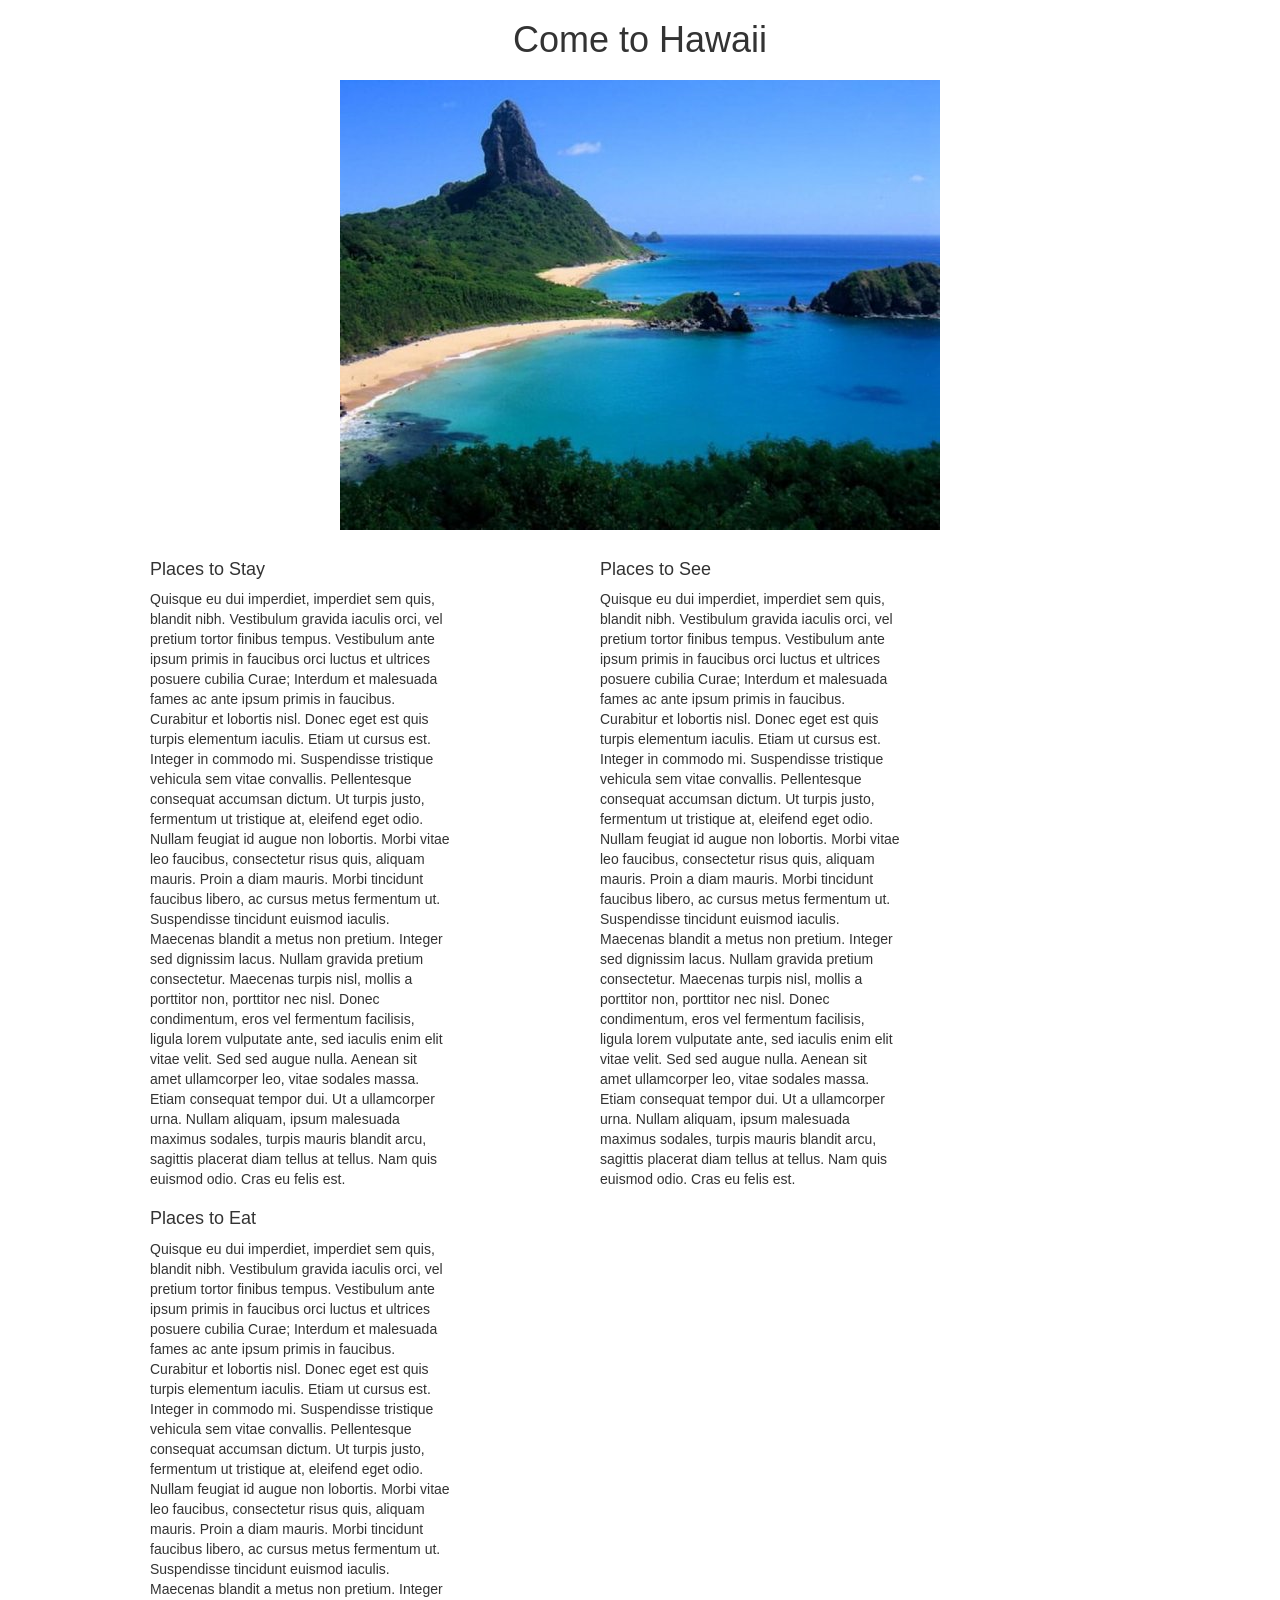
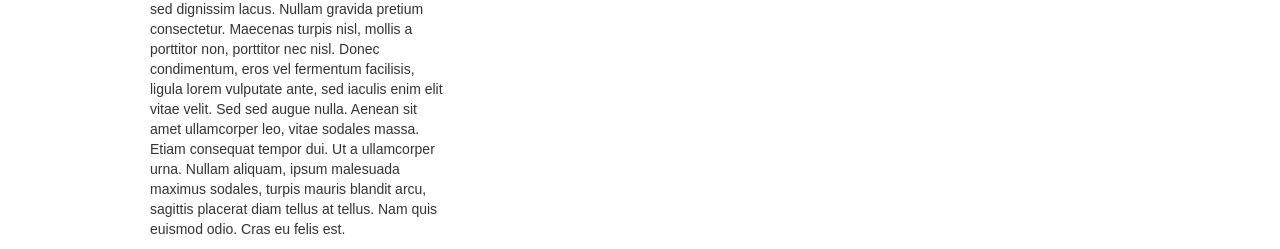
==== vacation/index.html @ e12ba786 "Added /img folder, saved hawaii-oceanscape.jpg to /img, added 3 columns of hawaii info." ====
<!DOCTYPE html>
<html>
  <head>
    <link href="css/bootstrap.css" rel="stylesheet" type="text/css" media="all">
    <link href="css/stylesheet.css" rel="stylesheet" type="text/css" media="all">
    <title>Hawaii</title>
  </head>

  <body>
    <div class="center">
      <h1>Come to Hawaii<h1>
      <img src="img/hawaii-oceanscape.jpg">
    </div>
    <div class="column">
      <h4>Places to Stay</h4>
      <p>Quisque eu dui imperdiet, imperdiet sem quis, blandit nibh. Vestibulum gravida iaculis orci, vel pretium tortor finibus tempus. Vestibulum ante ipsum primis in faucibus orci luctus et ultrices posuere cubilia Curae; Interdum et malesuada fames ac ante ipsum primis in faucibus. Curabitur et lobortis nisl. Donec eget est quis turpis elementum iaculis. Etiam ut cursus est. Integer in commodo mi. Suspendisse tristique vehicula sem vitae convallis. Pellentesque consequat accumsan dictum. Ut turpis justo, fermentum ut tristique at, eleifend eget odio. Nullam feugiat id augue non lobortis. Morbi vitae leo faucibus, consectetur risus quis, aliquam mauris. Proin a diam mauris. Morbi tincidunt faucibus libero, ac cursus metus fermentum ut. Suspendisse tincidunt euismod iaculis. Maecenas blandit a metus non pretium. Integer sed dignissim lacus. Nullam gravida pretium consectetur. Maecenas turpis nisl, mollis a porttitor non, porttitor nec nisl. Donec condimentum, eros vel fermentum facilisis, ligula lorem vulputate ante, sed iaculis enim elit vitae velit. Sed sed augue nulla. Aenean sit amet ullamcorper leo, vitae sodales massa. Etiam consequat tempor dui. Ut a ullamcorper urna. Nullam aliquam, ipsum malesuada maximus sodales, turpis mauris blandit arcu, sagittis placerat diam tellus at tellus. Nam quis euismod odio. Cras eu felis est.</p>
    </div>

    <div class="column">
      <h4>Places to See</h4>
      <p>Quisque eu dui imperdiet, imperdiet sem quis, blandit nibh. Vestibulum gravida iaculis orci, vel pretium tortor finibus tempus. Vestibulum ante ipsum primis in faucibus orci luctus et ultrices posuere cubilia Curae; Interdum et malesuada fames ac ante ipsum primis in faucibus. Curabitur et lobortis nisl. Donec eget est quis turpis elementum iaculis. Etiam ut cursus est. Integer in commodo mi. Suspendisse tristique vehicula sem vitae convallis. Pellentesque consequat accumsan dictum. Ut turpis justo, fermentum ut tristique at, eleifend eget odio. Nullam feugiat id augue non lobortis. Morbi vitae leo faucibus, consectetur risus quis, aliquam mauris. Proin a diam mauris. Morbi tincidunt faucibus libero, ac cursus metus fermentum ut. Suspendisse tincidunt euismod iaculis. Maecenas blandit a metus non pretium. Integer sed dignissim lacus. Nullam gravida pretium consectetur. Maecenas turpis nisl, mollis a porttitor non, porttitor nec nisl. Donec condimentum, eros vel fermentum facilisis, ligula lorem vulputate ante, sed iaculis enim elit vitae velit. Sed sed augue nulla. Aenean sit amet ullamcorper leo, vitae sodales massa. Etiam consequat tempor dui. Ut a ullamcorper urna. Nullam aliquam, ipsum malesuada maximus sodales, turpis mauris blandit arcu, sagittis placerat diam tellus at tellus. Nam quis euismod odio. Cras eu felis est.</p>
    </div>

    <div class="column">
      <h4>Places to Eat</h4>
      <p>Quisque eu dui imperdiet, imperdiet sem quis, blandit nibh. Vestibulum gravida iaculis orci, vel pretium tortor finibus tempus. Vestibulum ante ipsum primis in faucibus orci luctus et ultrices posuere cubilia Curae; Interdum et malesuada fames ac ante ipsum primis in faucibus. Curabitur et lobortis nisl. Donec eget est quis turpis elementum iaculis. Etiam ut cursus est. Integer in commodo mi. Suspendisse tristique vehicula sem vitae convallis. Pellentesque consequat accumsan dictum. Ut turpis justo, fermentum ut tristique at, eleifend eget odio. Nullam feugiat id augue non lobortis. Morbi vitae leo faucibus, consectetur risus quis, aliquam mauris. Proin a diam mauris. Morbi tincidunt faucibus libero, ac cursus metus fermentum ut. Suspendisse tincidunt euismod iaculis. Maecenas blandit a metus non pretium. Integer sed dignissim lacus. Nullam gravida pretium consectetur. Maecenas turpis nisl, mollis a porttitor non, porttitor nec nisl. Donec condimentum, eros vel fermentum facilisis, ligula lorem vulputate ante, sed iaculis enim elit vitae velit. Sed sed augue nulla. Aenean sit amet ullamcorper leo, vitae sodales massa. Etiam consequat tempor dui. Ut a ullamcorper urna. Nullam aliquam, ipsum malesuada maximus sodales, turpis mauris blandit arcu, sagittis placerat diam tellus at tellus. Nam quis euismod odio. Cras eu felis est.</p>
    </div>

  </body>
</html>
---- vacation/css/stylesheet.css ----
.column {
  width: 300px;
  float:left;
  margin-left: 150px;
}

p {
  font-size: 14px;
}
.center {
  text-align: center;
padding-bottom: 10px;
}
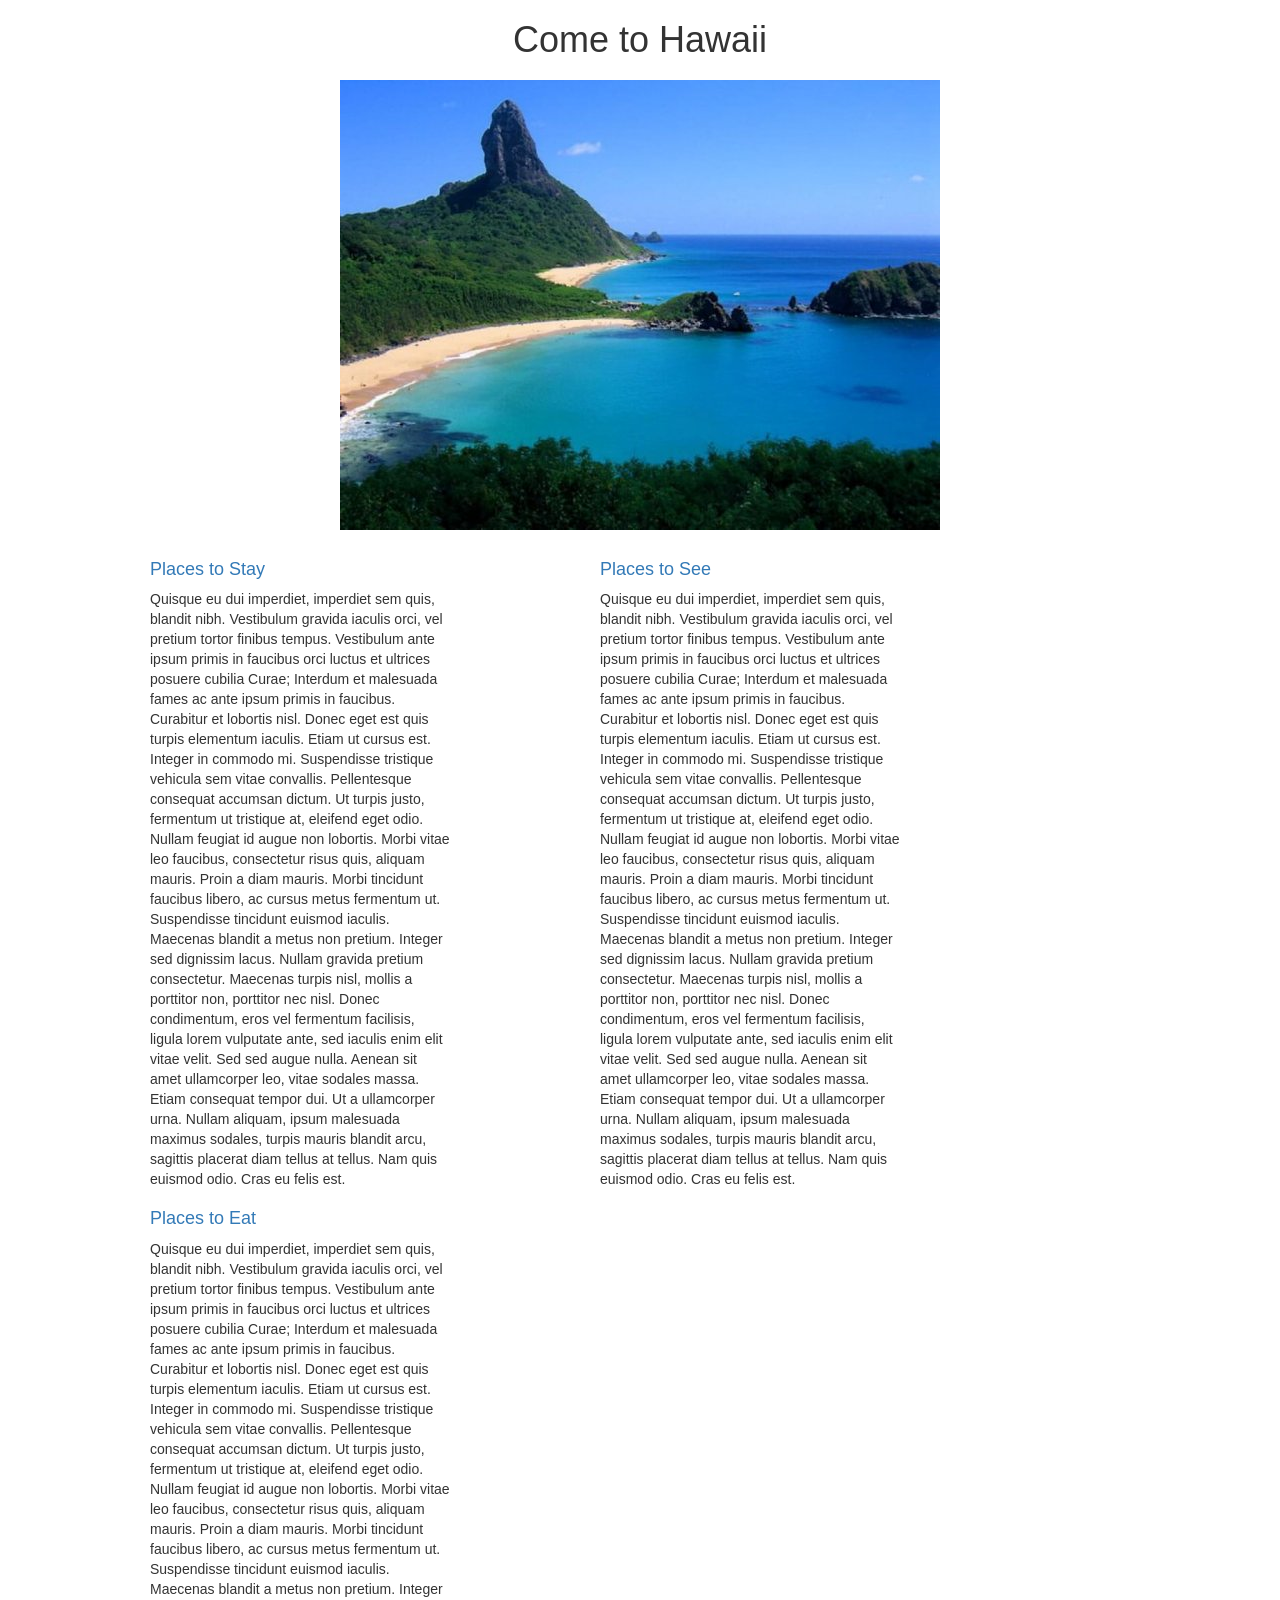
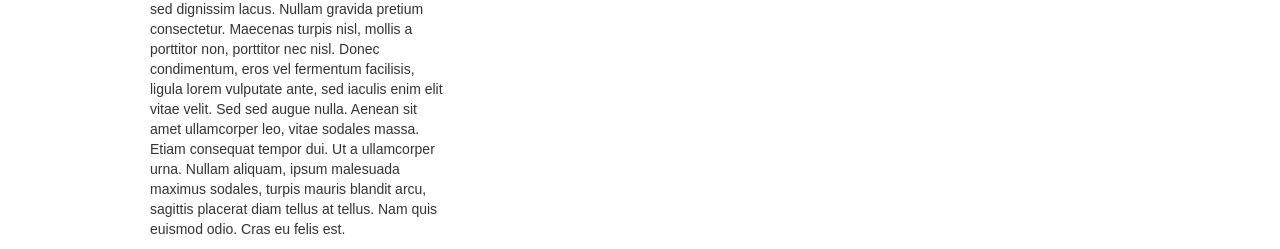
==== commit 8544a641: "Added links." ====
--- a/vacation/index.html
+++ b/vacation/index.html
@@ -12,17 +12,17 @@
       <img src="img/hawaii-oceanscape.jpg">
     </div>
     <div class="column">
-      <h4>Places to Stay</h4>
+      <h4><a href="http://www.aloha-hawaii.com/places-to-stay/">Places to Stay</a></h4>
       <p>Quisque eu dui imperdiet, imperdiet sem quis, blandit nibh. Vestibulum gravida iaculis orci, vel pretium tortor finibus tempus. Vestibulum ante ipsum primis in faucibus orci luctus et ultrices posuere cubilia Curae; Interdum et malesuada fames ac ante ipsum primis in faucibus. Curabitur et lobortis nisl. Donec eget est quis turpis elementum iaculis. Etiam ut cursus est. Integer in commodo mi. Suspendisse tristique vehicula sem vitae convallis. Pellentesque consequat accumsan dictum. Ut turpis justo, fermentum ut tristique at, eleifend eget odio. Nullam feugiat id augue non lobortis. Morbi vitae leo faucibus, consectetur risus quis, aliquam mauris. Proin a diam mauris. Morbi tincidunt faucibus libero, ac cursus metus fermentum ut. Suspendisse tincidunt euismod iaculis. Maecenas blandit a metus non pretium. Integer sed dignissim lacus. Nullam gravida pretium consectetur. Maecenas turpis nisl, mollis a porttitor non, porttitor nec nisl. Donec condimentum, eros vel fermentum facilisis, ligula lorem vulputate ante, sed iaculis enim elit vitae velit. Sed sed augue nulla. Aenean sit amet ullamcorper leo, vitae sodales massa. Etiam consequat tempor dui. Ut a ullamcorper urna. Nullam aliquam, ipsum malesuada maximus sodales, turpis mauris blandit arcu, sagittis placerat diam tellus at tellus. Nam quis euismod odio. Cras eu felis est.</p>
     </div>
 
     <div class="column">
-      <h4>Places to See</h4>
+      <h4><a href="http://www.gohawaii.com/en/">Places to See</a></h4>
       <p>Quisque eu dui imperdiet, imperdiet sem quis, blandit nibh. Vestibulum gravida iaculis orci, vel pretium tortor finibus tempus. Vestibulum ante ipsum primis in faucibus orci luctus et ultrices posuere cubilia Curae; Interdum et malesuada fames ac ante ipsum primis in faucibus. Curabitur et lobortis nisl. Donec eget est quis turpis elementum iaculis. Etiam ut cursus est. Integer in commodo mi. Suspendisse tristique vehicula sem vitae convallis. Pellentesque consequat accumsan dictum. Ut turpis justo, fermentum ut tristique at, eleifend eget odio. Nullam feugiat id augue non lobortis. Morbi vitae leo faucibus, consectetur risus quis, aliquam mauris. Proin a diam mauris. Morbi tincidunt faucibus libero, ac cursus metus fermentum ut. Suspendisse tincidunt euismod iaculis. Maecenas blandit a metus non pretium. Integer sed dignissim lacus. Nullam gravida pretium consectetur. Maecenas turpis nisl, mollis a porttitor non, porttitor nec nisl. Donec condimentum, eros vel fermentum facilisis, ligula lorem vulputate ante, sed iaculis enim elit vitae velit. Sed sed augue nulla. Aenean sit amet ullamcorper leo, vitae sodales massa. Etiam consequat tempor dui. Ut a ullamcorper urna. Nullam aliquam, ipsum malesuada maximus sodales, turpis mauris blandit arcu, sagittis placerat diam tellus at tellus. Nam quis euismod odio. Cras eu felis est.</p>
     </div>
 
     <div class="column">
-      <h4>Places to Eat</h4>
+      <h4><a href="http://www.tripadvisor.com/RestaurantsNear-g60982-d146833-Aloha_Tower_Marketplace-Honolulu_Oahu_Hawaii.html">Places to Eat</a></h4>
       <p>Quisque eu dui imperdiet, imperdiet sem quis, blandit nibh. Vestibulum gravida iaculis orci, vel pretium tortor finibus tempus. Vestibulum ante ipsum primis in faucibus orci luctus et ultrices posuere cubilia Curae; Interdum et malesuada fames ac ante ipsum primis in faucibus. Curabitur et lobortis nisl. Donec eget est quis turpis elementum iaculis. Etiam ut cursus est. Integer in commodo mi. Suspendisse tristique vehicula sem vitae convallis. Pellentesque consequat accumsan dictum. Ut turpis justo, fermentum ut tristique at, eleifend eget odio. Nullam feugiat id augue non lobortis. Morbi vitae leo faucibus, consectetur risus quis, aliquam mauris. Proin a diam mauris. Morbi tincidunt faucibus libero, ac cursus metus fermentum ut. Suspendisse tincidunt euismod iaculis. Maecenas blandit a metus non pretium. Integer sed dignissim lacus. Nullam gravida pretium consectetur. Maecenas turpis nisl, mollis a porttitor non, porttitor nec nisl. Donec condimentum, eros vel fermentum facilisis, ligula lorem vulputate ante, sed iaculis enim elit vitae velit. Sed sed augue nulla. Aenean sit amet ullamcorper leo, vitae sodales massa. Etiam consequat tempor dui. Ut a ullamcorper urna. Nullam aliquam, ipsum malesuada maximus sodales, turpis mauris blandit arcu, sagittis placerat diam tellus at tellus. Nam quis euismod odio. Cras eu felis est.</p>
     </div>
 
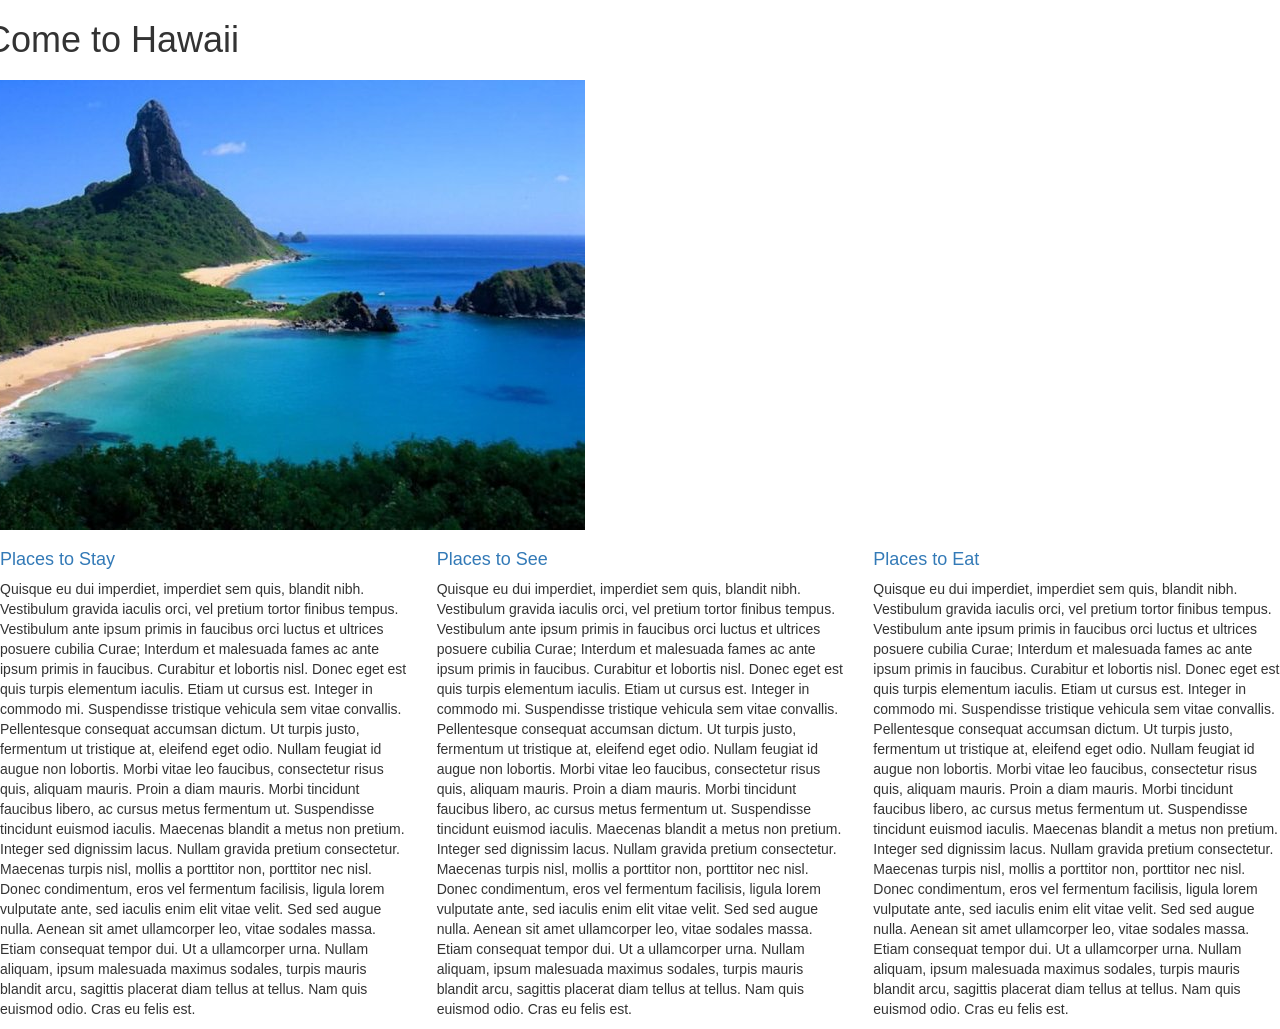
==== commit 151f0210: "Added grid to columns" ====
--- a/vacation/index.html
+++ b/vacation/index.html
@@ -7,24 +7,26 @@
   </head>
 
   <body>
-    <div class="center">
+    <div class="row">
       <h1>Come to Hawaii<h1>
       <img src="img/hawaii-oceanscape.jpg">
     </div>
-    <div class="column">
+    <div class="row">
+    <div class="col-md-4">
       <h4><a href="http://www.aloha-hawaii.com/places-to-stay/">Places to Stay</a></h4>
       <p>Quisque eu dui imperdiet, imperdiet sem quis, blandit nibh. Vestibulum gravida iaculis orci, vel pretium tortor finibus tempus. Vestibulum ante ipsum primis in faucibus orci luctus et ultrices posuere cubilia Curae; Interdum et malesuada fames ac ante ipsum primis in faucibus. Curabitur et lobortis nisl. Donec eget est quis turpis elementum iaculis. Etiam ut cursus est. Integer in commodo mi. Suspendisse tristique vehicula sem vitae convallis. Pellentesque consequat accumsan dictum. Ut turpis justo, fermentum ut tristique at, eleifend eget odio. Nullam feugiat id augue non lobortis. Morbi vitae leo faucibus, consectetur risus quis, aliquam mauris. Proin a diam mauris. Morbi tincidunt faucibus libero, ac cursus metus fermentum ut. Suspendisse tincidunt euismod iaculis. Maecenas blandit a metus non pretium. Integer sed dignissim lacus. Nullam gravida pretium consectetur. Maecenas turpis nisl, mollis a porttitor non, porttitor nec nisl. Donec condimentum, eros vel fermentum facilisis, ligula lorem vulputate ante, sed iaculis enim elit vitae velit. Sed sed augue nulla. Aenean sit amet ullamcorper leo, vitae sodales massa. Etiam consequat tempor dui. Ut a ullamcorper urna. Nullam aliquam, ipsum malesuada maximus sodales, turpis mauris blandit arcu, sagittis placerat diam tellus at tellus. Nam quis euismod odio. Cras eu felis est.</p>
     </div>
 
-    <div class="column">
+    <div class="col-md-4">
       <h4><a href="http://www.gohawaii.com/en/">Places to See</a></h4>
       <p>Quisque eu dui imperdiet, imperdiet sem quis, blandit nibh. Vestibulum gravida iaculis orci, vel pretium tortor finibus tempus. Vestibulum ante ipsum primis in faucibus orci luctus et ultrices posuere cubilia Curae; Interdum et malesuada fames ac ante ipsum primis in faucibus. Curabitur et lobortis nisl. Donec eget est quis turpis elementum iaculis. Etiam ut cursus est. Integer in commodo mi. Suspendisse tristique vehicula sem vitae convallis. Pellentesque consequat accumsan dictum. Ut turpis justo, fermentum ut tristique at, eleifend eget odio. Nullam feugiat id augue non lobortis. Morbi vitae leo faucibus, consectetur risus quis, aliquam mauris. Proin a diam mauris. Morbi tincidunt faucibus libero, ac cursus metus fermentum ut. Suspendisse tincidunt euismod iaculis. Maecenas blandit a metus non pretium. Integer sed dignissim lacus. Nullam gravida pretium consectetur. Maecenas turpis nisl, mollis a porttitor non, porttitor nec nisl. Donec condimentum, eros vel fermentum facilisis, ligula lorem vulputate ante, sed iaculis enim elit vitae velit. Sed sed augue nulla. Aenean sit amet ullamcorper leo, vitae sodales massa. Etiam consequat tempor dui. Ut a ullamcorper urna. Nullam aliquam, ipsum malesuada maximus sodales, turpis mauris blandit arcu, sagittis placerat diam tellus at tellus. Nam quis euismod odio. Cras eu felis est.</p>
     </div>
 
-    <div class="column">
+    <div class="col-md-4">
       <h4><a href="http://www.tripadvisor.com/RestaurantsNear-g60982-d146833-Aloha_Tower_Marketplace-Honolulu_Oahu_Hawaii.html">Places to Eat</a></h4>
       <p>Quisque eu dui imperdiet, imperdiet sem quis, blandit nibh. Vestibulum gravida iaculis orci, vel pretium tortor finibus tempus. Vestibulum ante ipsum primis in faucibus orci luctus et ultrices posuere cubilia Curae; Interdum et malesuada fames ac ante ipsum primis in faucibus. Curabitur et lobortis nisl. Donec eget est quis turpis elementum iaculis. Etiam ut cursus est. Integer in commodo mi. Suspendisse tristique vehicula sem vitae convallis. Pellentesque consequat accumsan dictum. Ut turpis justo, fermentum ut tristique at, eleifend eget odio. Nullam feugiat id augue non lobortis. Morbi vitae leo faucibus, consectetur risus quis, aliquam mauris. Proin a diam mauris. Morbi tincidunt faucibus libero, ac cursus metus fermentum ut. Suspendisse tincidunt euismod iaculis. Maecenas blandit a metus non pretium. Integer sed dignissim lacus. Nullam gravida pretium consectetur. Maecenas turpis nisl, mollis a porttitor non, porttitor nec nisl. Donec condimentum, eros vel fermentum facilisis, ligula lorem vulputate ante, sed iaculis enim elit vitae velit. Sed sed augue nulla. Aenean sit amet ullamcorper leo, vitae sodales massa. Etiam consequat tempor dui. Ut a ullamcorper urna. Nullam aliquam, ipsum malesuada maximus sodales, turpis mauris blandit arcu, sagittis placerat diam tellus at tellus. Nam quis euismod odio. Cras eu felis est.</p>
     </div>
+  </div>
 
   </body>
 </html>
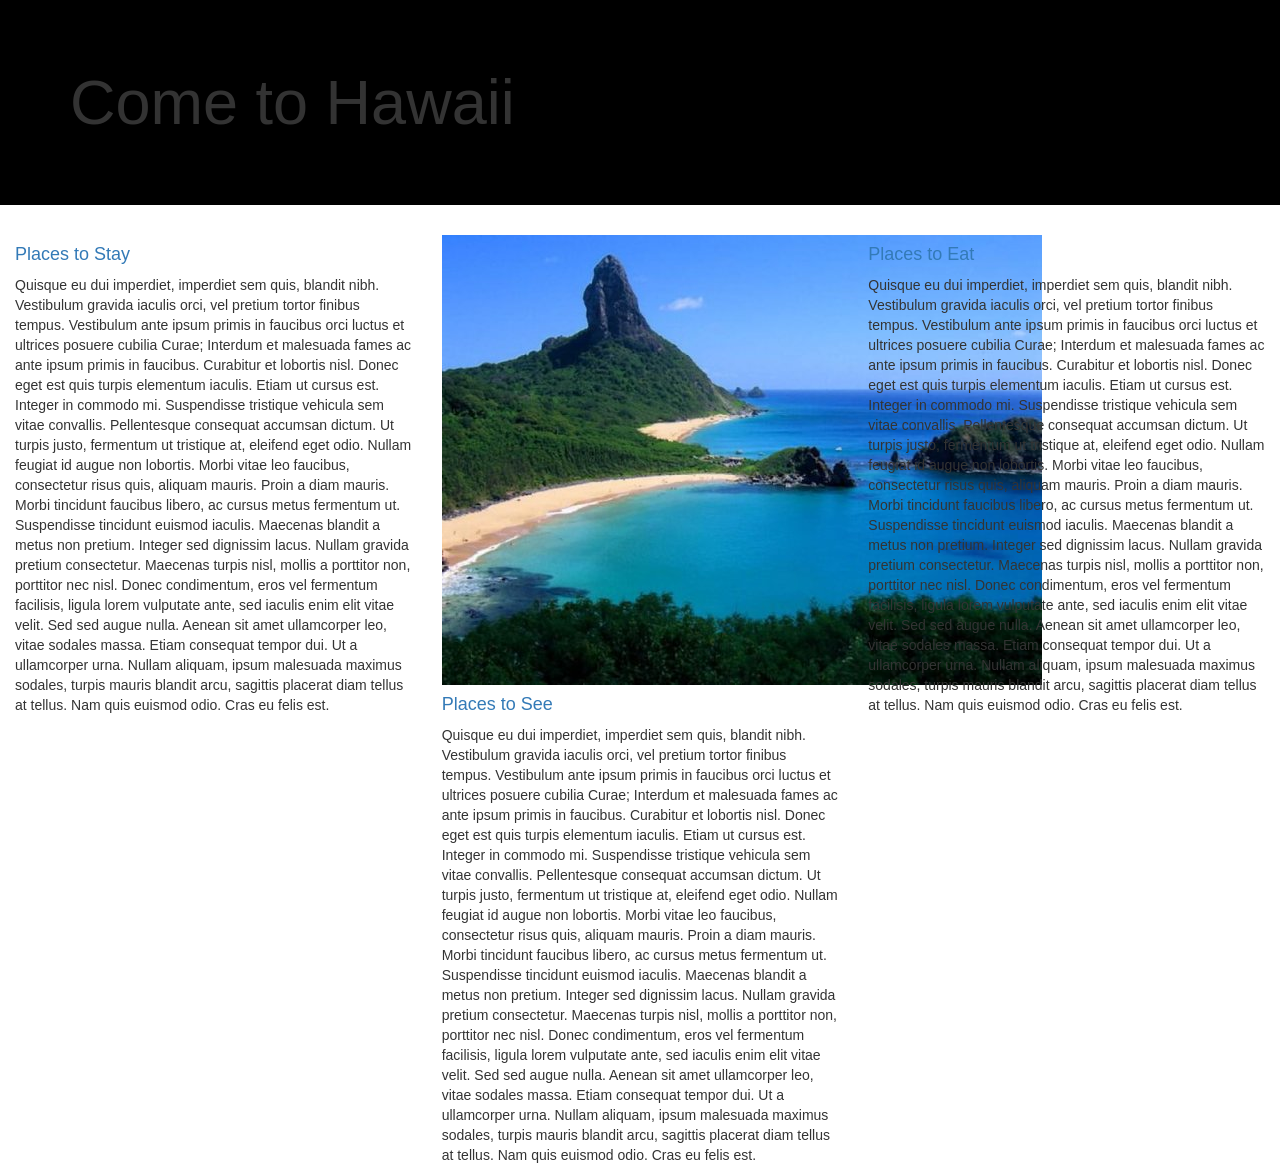
==== commit 9ff3d3f1: "Add .jumbotron element to css and index.html title." ====
--- a/vacation/index.html
+++ b/vacation/index.html
@@ -7,24 +7,30 @@
   </head>
 
   <body>
-    <div class="row">
-      <h1>Come to Hawaii<h1>
-      <img src="img/hawaii-oceanscape.jpg">
+    <div class="jumbotron">
+      <div class="container">
+        <h1>Come to Hawaii<h1>
+      </div>
     </div>
-    <div class="row">
     <div class="col-md-4">
       <h4><a href="http://www.aloha-hawaii.com/places-to-stay/">Places to Stay</a></h4>
-      <p>Quisque eu dui imperdiet, imperdiet sem quis, blandit nibh. Vestibulum gravida iaculis orci, vel pretium tortor finibus tempus. Vestibulum ante ipsum primis in faucibus orci luctus et ultrices posuere cubilia Curae; Interdum et malesuada fames ac ante ipsum primis in faucibus. Curabitur et lobortis nisl. Donec eget est quis turpis elementum iaculis. Etiam ut cursus est. Integer in commodo mi. Suspendisse tristique vehicula sem vitae convallis. Pellentesque consequat accumsan dictum. Ut turpis justo, fermentum ut tristique at, eleifend eget odio. Nullam feugiat id augue non lobortis. Morbi vitae leo faucibus, consectetur risus quis, aliquam mauris. Proin a diam mauris. Morbi tincidunt faucibus libero, ac cursus metus fermentum ut. Suspendisse tincidunt euismod iaculis. Maecenas blandit a metus non pretium. Integer sed dignissim lacus. Nullam gravida pretium consectetur. Maecenas turpis nisl, mollis a porttitor non, porttitor nec nisl. Donec condimentum, eros vel fermentum facilisis, ligula lorem vulputate ante, sed iaculis enim elit vitae velit. Sed sed augue nulla. Aenean sit amet ullamcorper leo, vitae sodales massa. Etiam consequat tempor dui. Ut a ullamcorper urna. Nullam aliquam, ipsum malesuada maximus sodales, turpis mauris blandit arcu, sagittis placerat diam tellus at tellus. Nam quis euismod odio. Cras eu felis est.</p>
+      <p>
+        Quisque eu dui imperdiet, imperdiet sem quis, blandit nibh. Vestibulum gravida iaculis orci, vel pretium tortor finibus tempus. Vestibulum ante ipsum primis in faucibus orci luctus et ultrices posuere cubilia Curae; Interdum et malesuada fames ac ante ipsum primis in faucibus. Curabitur et lobortis nisl. Donec eget est quis turpis elementum iaculis. Etiam ut cursus est. Integer in commodo mi. Suspendisse tristique vehicula sem vitae convallis. Pellentesque consequat accumsan dictum. Ut turpis justo, fermentum ut tristique at, eleifend eget odio. Nullam feugiat id augue non lobortis. Morbi vitae leo faucibus, consectetur risus quis, aliquam mauris. Proin a diam mauris. Morbi tincidunt faucibus libero, ac cursus metus fermentum ut. Suspendisse tincidunt euismod iaculis. Maecenas blandit a metus non pretium. Integer sed dignissim lacus. Nullam gravida pretium consectetur. Maecenas turpis nisl, mollis a porttitor non, porttitor nec nisl. Donec condimentum, eros vel fermentum facilisis, ligula lorem vulputate ante, sed iaculis enim elit vitae velit. Sed sed augue nulla. Aenean sit amet ullamcorper leo, vitae sodales massa. Etiam consequat tempor dui. Ut a ullamcorper urna. Nullam aliquam, ipsum malesuada maximus sodales, turpis mauris blandit arcu, sagittis placerat diam tellus at tellus. Nam quis euismod odio. Cras eu felis est.</p>
+      </div>
     </div>
 
     <div class="col-md-4">
+      <img src="img/hawaii-oceanscape.jpg">
       <h4><a href="http://www.gohawaii.com/en/">Places to See</a></h4>
-      <p>Quisque eu dui imperdiet, imperdiet sem quis, blandit nibh. Vestibulum gravida iaculis orci, vel pretium tortor finibus tempus. Vestibulum ante ipsum primis in faucibus orci luctus et ultrices posuere cubilia Curae; Interdum et malesuada fames ac ante ipsum primis in faucibus. Curabitur et lobortis nisl. Donec eget est quis turpis elementum iaculis. Etiam ut cursus est. Integer in commodo mi. Suspendisse tristique vehicula sem vitae convallis. Pellentesque consequat accumsan dictum. Ut turpis justo, fermentum ut tristique at, eleifend eget odio. Nullam feugiat id augue non lobortis. Morbi vitae leo faucibus, consectetur risus quis, aliquam mauris. Proin a diam mauris. Morbi tincidunt faucibus libero, ac cursus metus fermentum ut. Suspendisse tincidunt euismod iaculis. Maecenas blandit a metus non pretium. Integer sed dignissim lacus. Nullam gravida pretium consectetur. Maecenas turpis nisl, mollis a porttitor non, porttitor nec nisl. Donec condimentum, eros vel fermentum facilisis, ligula lorem vulputate ante, sed iaculis enim elit vitae velit. Sed sed augue nulla. Aenean sit amet ullamcorper leo, vitae sodales massa. Etiam consequat tempor dui. Ut a ullamcorper urna. Nullam aliquam, ipsum malesuada maximus sodales, turpis mauris blandit arcu, sagittis placerat diam tellus at tellus. Nam quis euismod odio. Cras eu felis est.</p>
+      <p>
+        Quisque eu dui imperdiet, imperdiet sem quis, blandit nibh. Vestibulum gravida iaculis orci, vel pretium tortor finibus tempus. Vestibulum ante ipsum primis in faucibus orci luctus et ultrices posuere cubilia Curae; Interdum et malesuada fames ac ante ipsum primis in faucibus. Curabitur et lobortis nisl. Donec eget est quis turpis elementum iaculis. Etiam ut cursus est. Integer in commodo mi. Suspendisse tristique vehicula sem vitae convallis. Pellentesque consequat accumsan dictum. Ut turpis justo, fermentum ut tristique at, eleifend eget odio. Nullam feugiat id augue non lobortis. Morbi vitae leo faucibus, consectetur risus quis, aliquam mauris. Proin a diam mauris. Morbi tincidunt faucibus libero, ac cursus metus fermentum ut. Suspendisse tincidunt euismod iaculis. Maecenas blandit a metus non pretium. Integer sed dignissim lacus. Nullam gravida pretium consectetur. Maecenas turpis nisl, mollis a porttitor non, porttitor nec nisl. Donec condimentum, eros vel fermentum facilisis, ligula lorem vulputate ante, sed iaculis enim elit vitae velit. Sed sed augue nulla. Aenean sit amet ullamcorper leo, vitae sodales massa. Etiam consequat tempor dui. Ut a ullamcorper urna. Nullam aliquam, ipsum malesuada maximus sodales, turpis mauris blandit arcu, sagittis placerat diam tellus at tellus. Nam quis euismod odio. Cras eu felis est.
+      </p>
     </div>
-
     <div class="col-md-4">
       <h4><a href="http://www.tripadvisor.com/RestaurantsNear-g60982-d146833-Aloha_Tower_Marketplace-Honolulu_Oahu_Hawaii.html">Places to Eat</a></h4>
-      <p>Quisque eu dui imperdiet, imperdiet sem quis, blandit nibh. Vestibulum gravida iaculis orci, vel pretium tortor finibus tempus. Vestibulum ante ipsum primis in faucibus orci luctus et ultrices posuere cubilia Curae; Interdum et malesuada fames ac ante ipsum primis in faucibus. Curabitur et lobortis nisl. Donec eget est quis turpis elementum iaculis. Etiam ut cursus est. Integer in commodo mi. Suspendisse tristique vehicula sem vitae convallis. Pellentesque consequat accumsan dictum. Ut turpis justo, fermentum ut tristique at, eleifend eget odio. Nullam feugiat id augue non lobortis. Morbi vitae leo faucibus, consectetur risus quis, aliquam mauris. Proin a diam mauris. Morbi tincidunt faucibus libero, ac cursus metus fermentum ut. Suspendisse tincidunt euismod iaculis. Maecenas blandit a metus non pretium. Integer sed dignissim lacus. Nullam gravida pretium consectetur. Maecenas turpis nisl, mollis a porttitor non, porttitor nec nisl. Donec condimentum, eros vel fermentum facilisis, ligula lorem vulputate ante, sed iaculis enim elit vitae velit. Sed sed augue nulla. Aenean sit amet ullamcorper leo, vitae sodales massa. Etiam consequat tempor dui. Ut a ullamcorper urna. Nullam aliquam, ipsum malesuada maximus sodales, turpis mauris blandit arcu, sagittis placerat diam tellus at tellus. Nam quis euismod odio. Cras eu felis est.</p>
+      <p>
+        Quisque eu dui imperdiet, imperdiet sem quis, blandit nibh. Vestibulum gravida iaculis orci, vel pretium tortor finibus tempus. Vestibulum ante ipsum primis in faucibus orci luctus et ultrices posuere cubilia Curae; Interdum et malesuada fames ac ante ipsum primis in faucibus. Curabitur et lobortis nisl. Donec eget est quis turpis elementum iaculis. Etiam ut cursus est. Integer in commodo mi. Suspendisse tristique vehicula sem vitae convallis. Pellentesque consequat accumsan dictum. Ut turpis justo, fermentum ut tristique at, eleifend eget odio. Nullam feugiat id augue non lobortis. Morbi vitae leo faucibus, consectetur risus quis, aliquam mauris. Proin a diam mauris. Morbi tincidunt faucibus libero, ac cursus metus fermentum ut. Suspendisse tincidunt euismod iaculis. Maecenas blandit a metus non pretium. Integer sed dignissim lacus. Nullam gravida pretium consectetur. Maecenas turpis nisl, mollis a porttitor non, porttitor nec nisl. Donec condimentum, eros vel fermentum facilisis, ligula lorem vulputate ante, sed iaculis enim elit vitae velit. Sed sed augue nulla. Aenean sit amet ullamcorper leo, vitae sodales massa. Etiam consequat tempor dui. Ut a ullamcorper urna. Nullam aliquam, ipsum malesuada maximus sodales, turpis mauris blandit arcu, sagittis placerat diam tellus at tellus. Nam quis euismod odio. Cras eu felis est.
+      </p>
     </div>
   </div>
 
--- a/vacation/css/stylesheet.css
+++ b/vacation/css/stylesheet.css
@@ -11,3 +11,11 @@
   text-align: center;
 padding-bottom: 10px;
 }
+.jumbotron {
+    position: relative;
+    background: black url(img/hawaii-oceanscape.jpg) center center;
+    width: 100%;
+    height: 100%;
+    background-size: cover;
+    overflow: hidden;
+}
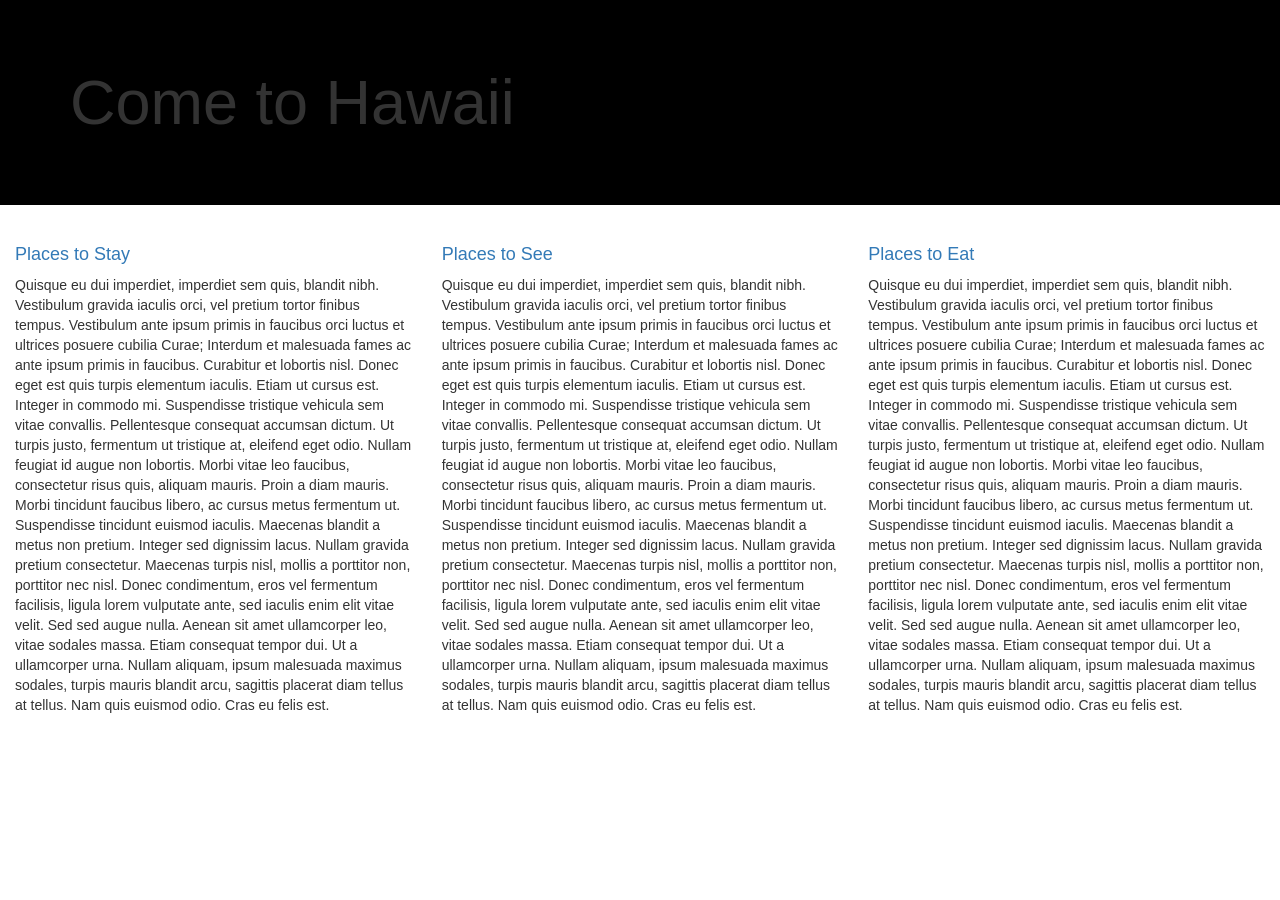
==== commit c2dd9061: "Attempt to add a photo background to .jumbotron heading." ====
--- a/vacation/index.html
+++ b/vacation/index.html
@@ -20,7 +20,6 @@
     </div>
 
     <div class="col-md-4">
-      <img src="img/hawaii-oceanscape.jpg">
       <h4><a href="http://www.gohawaii.com/en/">Places to See</a></h4>
       <p>
         Quisque eu dui imperdiet, imperdiet sem quis, blandit nibh. Vestibulum gravida iaculis orci, vel pretium tortor finibus tempus. Vestibulum ante ipsum primis in faucibus orci luctus et ultrices posuere cubilia Curae; Interdum et malesuada fames ac ante ipsum primis in faucibus. Curabitur et lobortis nisl. Donec eget est quis turpis elementum iaculis. Etiam ut cursus est. Integer in commodo mi. Suspendisse tristique vehicula sem vitae convallis. Pellentesque consequat accumsan dictum. Ut turpis justo, fermentum ut tristique at, eleifend eget odio. Nullam feugiat id augue non lobortis. Morbi vitae leo faucibus, consectetur risus quis, aliquam mauris. Proin a diam mauris. Morbi tincidunt faucibus libero, ac cursus metus fermentum ut. Suspendisse tincidunt euismod iaculis. Maecenas blandit a metus non pretium. Integer sed dignissim lacus. Nullam gravida pretium consectetur. Maecenas turpis nisl, mollis a porttitor non, porttitor nec nisl. Donec condimentum, eros vel fermentum facilisis, ligula lorem vulputate ante, sed iaculis enim elit vitae velit. Sed sed augue nulla. Aenean sit amet ullamcorper leo, vitae sodales massa. Etiam consequat tempor dui. Ut a ullamcorper urna. Nullam aliquam, ipsum malesuada maximus sodales, turpis mauris blandit arcu, sagittis placerat diam tellus at tellus. Nam quis euismod odio. Cras eu felis est.
--- a/vacation/css/stylesheet.css
+++ b/vacation/css/stylesheet.css
@@ -1,21 +1,15 @@
-.column {
-  width: 300px;
-  float:left;
-  margin-left: 150px;
-}
+.jumbotron {
+    position: relative;
+    background: black url("img/scenic.jpg") center center;
+    width: 100%;
+    height: 100%;
+    background-size: cover;
+    overflow: hidden;
 
 p {
   font-size: 14px;
 }
 .center {
   text-align: center;
-padding-bottom: 10px;
+  padding-bottom: 10px;
 }
-.jumbotron {
-    position: relative;
-    background: black url(img/hawaii-oceanscape.jpg) center center;
-    width: 100%;
-    height: 100%;
-    background-size: cover;
-    overflow: hidden;
-}
